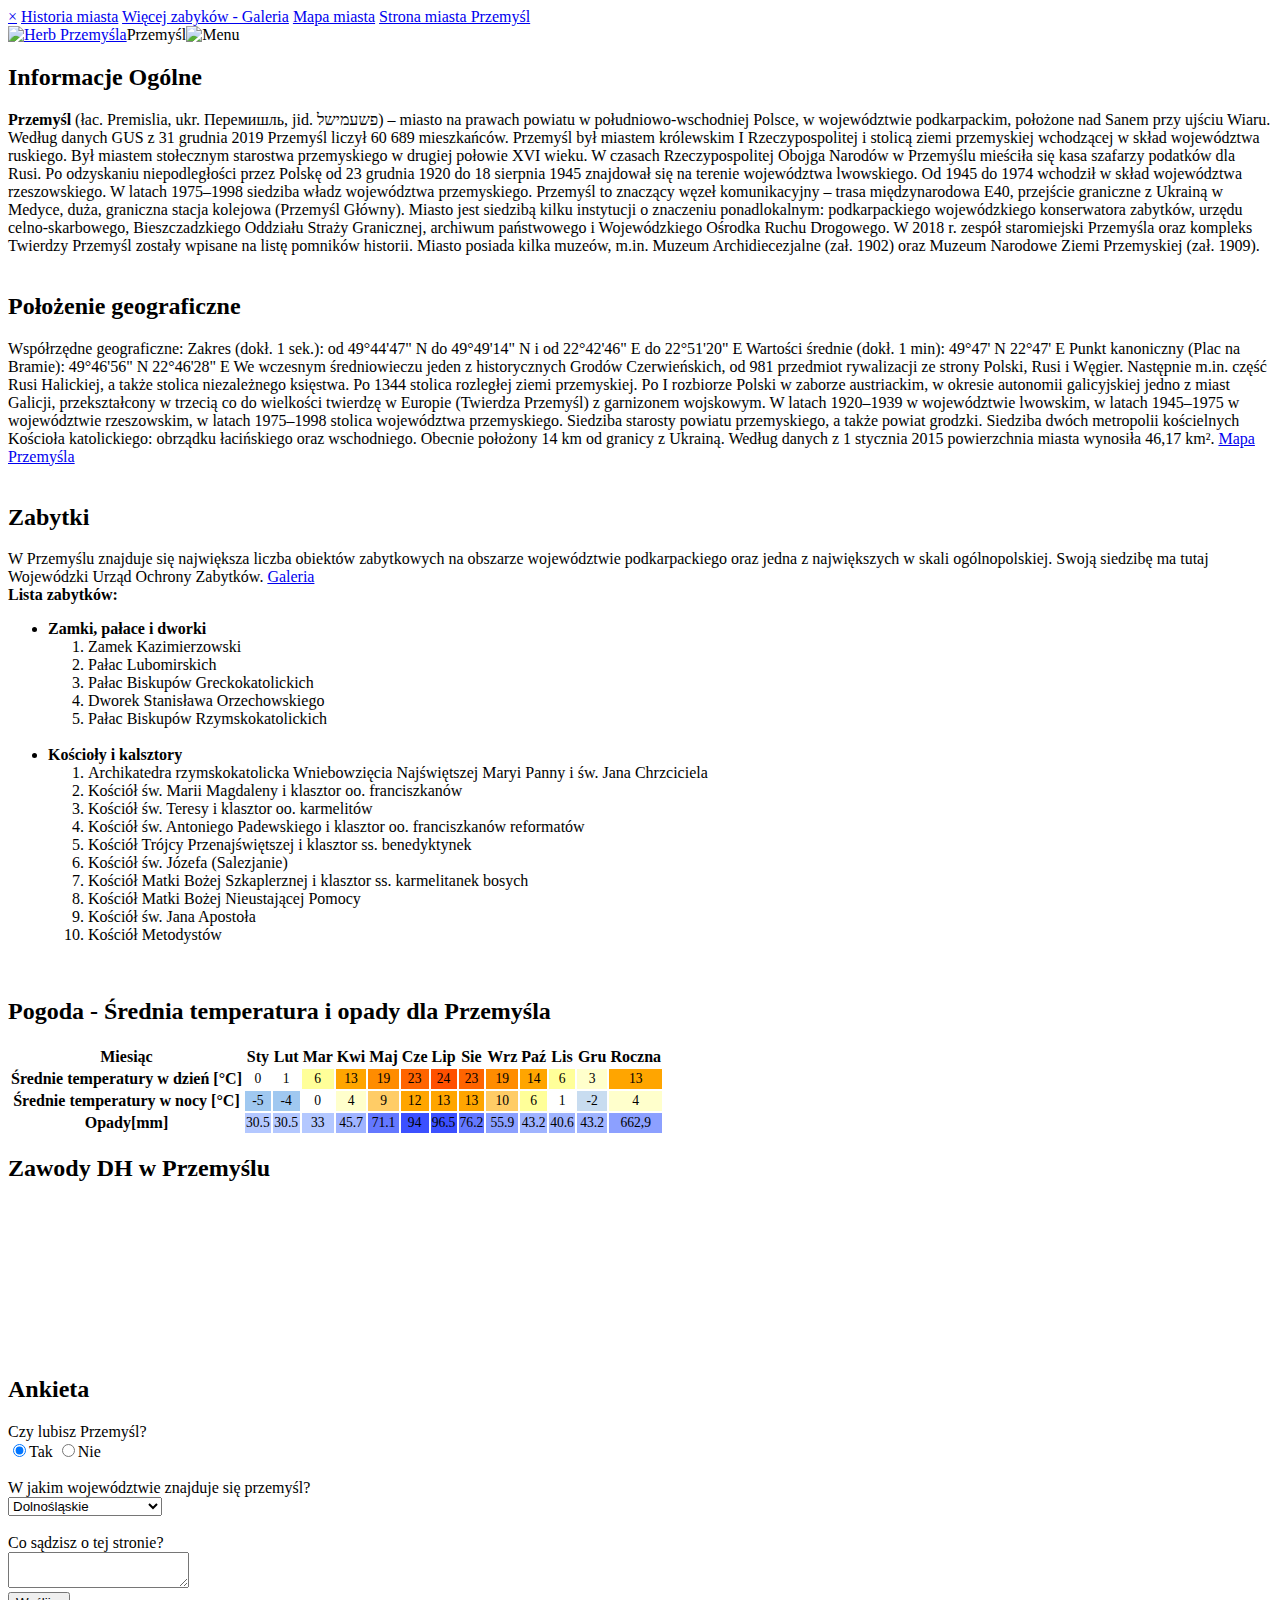
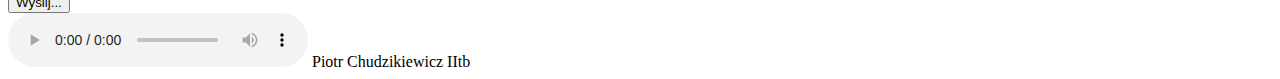
==== index.html @ 132f1263 "Add files via upload" ====
<!DOCTYPE html>
<html lang=pl>
<head>
<title>Przemyśl</title>
<meta charset=utf-8>
<meta name="viewport" content="width=device-width, initial-scale=1">
<link rel="stylesheet" type="text/css" href="css/index.css"/>
<link rel="shortcut icon" href="img/Flaga.svg">
</head>

<body>
    <div class="upnav" id="myUpnav">
        <a href="javascript:void(0)" class="closebtn" onclick="closeNav()">&times;</a>
        <a href="#">Historia miasta</a>
        <a href="zabytki.html">Więcej zabyków - Galeria</a>
        <a href="mapa.html">Mapa miasta</a>
        <a href="https://przemysl.pl/7/strona-glowna.html" target="blank">Strona miasta Przemyśl</a>
      </div>
    <div id=main>
        <div id=Naglowek>
            <a href="https://pl.wikipedia.org/wiki/Herb_Przemy%C5%9Bla"><img src="img/Herb.png" alt="Herb Przemyśla" class="Herb"></a>Przemyśl<span onclick="openNav()"><img src="img/menu.jpg" alt=Menu class=Herb></span>
        </div>
        <div class=Naglowek1>
            <h2>Informacje Ogólne</h2>
        </div>
        <div>
            <b>Przemyśl</b> (łac. Premislia, ukr. Перемишль, jid. ‏פשעמישל‎) – miasto na prawach powiatu w południowo-wschodniej Polsce, w województwie podkarpackim, położone nad Sanem przy ujściu Wiaru.

    Według danych GUS z 31 grudnia 2019 Przemyśl liczył 60 689 mieszkańców.

    Przemyśl był miastem królewskim I Rzeczypospolitej i stolicą ziemi przemyskiej wchodzącej w skład województwa ruskiego. Był miastem stołecznym starostwa przemyskiego w drugiej połowie XVI wieku. W czasach Rzeczypospolitej Obojga Narodów w Przemyślu mieściła się kasa szafarzy podatków dla Rusi. Po odzyskaniu niepodległości przez Polskę od 23 grudnia 1920 do 18 sierpnia 1945 znajdował się na terenie województwa lwowskiego. Od 1945 do 1974 wchodził w skład województwa rzeszowskiego. W latach 1975–1998 siedziba władz województwa przemyskiego. Przemyśl to znaczący węzeł komunikacyjny – trasa międzynarodowa E40, przejście graniczne z Ukrainą w Medyce, duża, graniczna stacja kolejowa (Przemyśl Główny). Miasto jest siedzibą kilku instytucji o znaczeniu ponadlokalnym: podkarpackiego wojewódzkiego konserwatora zabytków, urzędu celno-skarbowego, Bieszczadzkiego Oddziału Straży Granicznej, archiwum państwowego i Wojewódzkiego Ośrodka Ruchu Drogowego.

    W 2018 r. zespół staromiejski Przemyśla oraz kompleks Twierdzy Przemyśl zostały wpisane na listę pomników historii.

    Miasto posiada kilka muzeów, m.in. Muzeum Archidiecezjalne (zał. 1902) oraz Muzeum Narodowe Ziemi Przemyskiej (zał. 1909).
        </div>
        <br>
        <div class=Naglowek1>
            <h2>Położenie geograficzne</h2>
        </div>
        <div>
            Współrzędne geograficzne:

    Zakres (dokł. 1 sek.): od 49°44'47" N do 49°49'14" N i od 22°42'46" E do 22°51'20" E

    Wartości średnie (dokł. 1 min): 49°47' N 22°47' E

    Punkt kanoniczny (Plac na Bramie): 49°46'56" N 22°46'28" E

    We wczesnym średniowieczu jeden z historycznych Grodów Czerwieńskich, od 981 przedmiot rywalizacji ze strony Polski, Rusi i Węgier. Następnie m.in. część Rusi Halickiej, a także stolica niezależnego księstwa. Po 1344 stolica rozległej ziemi przemyskiej. Po I rozbiorze Polski w zaborze austriackim, w okresie autonomii galicyjskiej jedno z miast Galicji, przekształcony w trzecią co do wielkości twierdzę w Europie (Twierdza Przemyśl) z garnizonem wojskowym. W latach 1920–1939 w województwie lwowskim, w latach 1945–1975 w województwie rzeszowskim, w latach 1975–1998 stolica województwa przemyskiego. Siedziba starosty powiatu przemyskiego, a także powiat grodzki. Siedziba dwóch metropolii kościelnych Kościoła katolickiego: obrządku łacińskiego oraz wschodniego. Obecnie położony 14 km od granicy z Ukrainą.

    Według danych z 1 stycznia 2015 powierzchnia miasta wynosiła 46,17 km². <a href="mapa.html" class=link>Mapa Przemyśla</a>
        </div>
        <br>
        <div class=Naglowek1>
            <h2>Zabytki</h2>
        </div>
        <div>
            W Przemyślu znajduje się największa liczba obiektów zabytkowych na obszarze województwie podkarpackiego oraz jedna z największych w skali ogólnopolskiej. 
            Swoją siedzibę ma tutaj Wojewódzki Urząd Ochrony Zabytków.
            <a href="zabytki.html" class=link>Galeria</a>
            <br>
            <b>Lista zabytków:</b>
            <ul>
                <li><b>Zamki, pałace i dworki</b></li>
                <ol>
                    <li>Zamek Kazimierzowski</li>
                    <li>Pałac Lubomirskich</li>
                    <li>Pałac Biskupów Greckokatolickich</li>
                    <li>Dworek Stanisława Orzechowskiego</li>
                    <li>Pałac Biskupów Rzymskokatolickich</li>
                </ol>
                <br>
                <li><b>Kościoły i kalsztory</b></li>
                <ol>
                    <li>Archikatedra rzymskokatolicka Wniebowzięcia Najświętszej Maryi Panny i św. Jana Chrzciciela</li>
                    <li>Kościół św. Marii Magdaleny i klasztor oo. franciszkanów</li>
                    <li>Kościół św. Teresy i klasztor oo. karmelitów</li>
                    <li>Kościół św. Antoniego Padewskiego i klasztor oo. franciszkanów reformatów</li>
                    <li>Kościół Trójcy Przenajświętszej i klasztor ss. benedyktynek</li>
                    <li>Kościół św. Józefa (Salezjanie)</li>
                    <li>Kościół Matki Bożej Szkaplerznej i klasztor ss. karmelitanek bosych</li>
                    <li>Kościół Matki Bożej Nieustającej Pomocy</li>
                    <li>Kościół św. Jana Apostoła</li>
                    <li>Kościół Metodystów</li>
                </ol>
            </ul>
        </div>
        <br>
        <div class=Naglowek1>
            <h2>Pogoda - Średnia temperatura i opady dla Przemyśla</h2>
        </div>
        <div calss=table>
            <table class="tab">
                <tbody>
                    <tr>
                        <th>Miesiąc</th>
                        <th abbr="Styczeń">Sty
                        </th>
                        <th abbr="Luty">Lut
                        </th>
                        <th abbr="Marzec">Mar
                        </th>
                        <th abbr="Kwiecień">Kwi
                        </th>
                        <th abbr="Maj">Maj
                        </th>
                        <th abbr="Czerwiec">Cze
                        </th>
                        <th abbr="Lipiec">Lip
                        </th>
                        <th abbr="Sierpień">Sie
                        </th>
                        <th abbr="Wrzesień">Wrz
                        </th>
                        <th abbr="Październik">Paź
                        </th>
                        <th abbr="Listopad">Lis
                        </th>
                        <th abbr="Grudzień">Gru
                        </th>
                        <th style="border-left-width:medium">Roczna
                        </th>
                    </tr>
                    <tr>
                        <th>Średnie temperatury w dzień [°C]
                        </th>
                        <td style="background:#FFFFFF;color:#000000;font-size:85%;text-align:center;">0
                        </td>
                        <td style="background:#FFFFFF;color:#000000;font-size:85%;text-align:center;">1
                        </td>
                        <td style="background:#FFFF99;color:#000000;font-size:85%;text-align:center;">6
                        </td>
                        <td style="background:#FFA500;color:#000000;font-size:85%;text-align:center;">13
                        </td>
                        <td style="background:#FF8C00;color:#000000;font-size:85%;text-align:center;">19
                        </td>
                        <td style="background:#FF6400;color:#000000;font-size:85%;text-align:center;">23
                        </td>
                        <td style="background:#FF5000;color:#000000;font-size:85%;text-align:center;">24
                        </td>
                        <td style="background:#FF6400;color:#000000;font-size:85%;text-align:center;">23
                        </td>
                        <td style="background:#FF8C00;color:#000000;font-size:85%;text-align:center;">19
                        </td>
                        <td style="background:#FFA500;color:#000000;font-size:85%;text-align:center;">14
                        </td>
                        <td style="background:#FFFF99;color:#000000;font-size:85%;text-align:center;">6
                        </td>
                        <td style="background:#FFFFCC;color:#000000;font-size:85%;text-align:center;">3 
                        </td>
                        <td style="background:#FFA500;color:#000000;font-size:85%;text-align:center; border-left-width:medium">13
                        </td>
                    </tr>
                    <tr>
                        <th>Średnie temperatury w nocy [°C]
                        </th>
                        <td style="background:#A0C8F0;color:#000000;font-size:85%;text-align:center;">-5
                        </td>
                        <td style="background:#A0C8F0;color:#000000;font-size:85%;text-align:center;">-4
                        </td>
                        <td style="background:#FFFFFF;color:#000000;font-size:85%;text-align:center;">0
                        </td>
                        <td style="background:#FFFFCC;color:#000000;font-size:85%;text-align:center;">4
                        </td>
                        <td style="background:#FFCC66;color:#000000;font-size:85%;text-align:center;">9
                        </td>
                        <td style="background:#FFA500;color:#000000;font-size:85%;text-align:center;">12
                        </td>
                        <td style="background:#FFA500;color:#000000;font-size:85%;text-align:center;">13
                        </td>
                        <td style="background:#FFA500;color:#000000;font-size:85%;text-align:center;">13
                        </td>
                        <td style="background:#FFCC66;color:#000000;font-size:85%;text-align:center;">10
                        </td>
                        <td style="background:#FFFF99;color:#000000;font-size:85%;text-align:center;">6
                        </td>
                        <td style="background:#FFFFFF;color:#000000;font-size:85%;text-align:center;">1
                        </td>
                        <td style="background:#C8DCF0;color:#000000;font-size:85%;text-align:center;">-2 
                        </td>
                        <td style="background:#FFFFCC;color:#000000;font-size:85%;text-align:center; border-left-width:medium">4
                        </td>
                    </tr>
                    <tr>
                        <th>Opady[mm]
                        </th>
                        <td style="background:#B4C8FF;color:#000000;font-size:85%;text-align:center;">30.5
                        </td>
                        <td style="background:#B4C8FF;color:#000000;font-size:85%;text-align:center;">30.5
                        </td>
                        <td style="background:#B4C8FF;color:#000000;font-size:85%;text-align:center;">33
                        </td>
                        <td style="background:#A0B4FF;color:#000000;font-size:85%;text-align:center;">45.7
                        </td>
                        <td style="background:#6478FF;color:#000000;font-size:85%;text-align:center;">71.1
                        </td>
                        <td style="background:#3C50FF;color:#000000;font-size:85%;text-align:center;">94
                        </td>
                        <td style="background:#3C50FF;color:#000000;font-size:85%;text-align:center;">96.5
                        </td>
                        <td style="background:#6478FF;color:#000000;font-size:85%;text-align:center;">76.2
                        </td>
                        <td style="background:#8CA0FF;color:#000000;font-size:85%;text-align:center;">55.9
                        </td>
                        <td style="background:#A0B4FF;color:#000000;font-size:85%;text-align:center;">43.2
                        </td>
                        <td style="background:#A0B4FF;color:#000000;font-size:85%;text-align:center;">40.6
                        </td>
                        <td style="background:#A0B4FF;color:#000000;font-size:85%;text-align:center;">43.2 
                        </td>
                        <td style="background:#8CA0FF;color:#000000;font-size:85%;text-align:center; border-left-width:medium">662,9
                        </td>
                    </tr>
                </tbody>
            </table>
        </div>
        <div class=Naglowek1 >
            <h2>Zawody DH w Przemyślu</h2>
        </div>
        <div id=film>
            <iframe src="https://www.youtube.com/embed/3NkE7hFcsTU" frameborder="0" allow="accelerometer; autoplay; encrypted-media; gyroscope; picture-in-picture" allowfullscreen id=film1></iframe>
        </div>
        <div class=Naglowek1>
            <h2>Ankieta</h2>
        </div>
        <div class=ankieta>
            Czy lubisz Przemyśl?
            <br>
            <input type="radio" name=ankieta value="tak" checked><label>Tak</label>
            <input type="radio" name=ankieta value="nie"><label>Nie</label>
            <br>
            <br>
            W jakim województwie znajduje się przemyśl?
            <br>
            <select>
            <option>Dolnośląskie</option>
            <option>Kujawsko-pomorskie</option>
            <option>Lubelskie</option>
            <option>Lubuskie</option>
            <option>Łódzkie</option>
            <option>Małopolskie</option>
            <option>Mazowieckie</option>
            <option>Opolskie</option>
            <option>Podkarpackie</option>
            <option>Podlaskie</option>
            <option>Pomorskie</option>
            <option>Śląskie</option>
            <option>Świętokrzyskie</option>
            <option>Warmińsko-mazurskie</option>
            <option>Wielkopolskie</option>
            <option>Zachodniopomorskie</option>
            </select>
            <br>
            <br>
            Co sądzisz o tej stronie?
            <br>
            <textarea name="texarea"></textarea>
            <br>
            <button onclick=ankieta()>Wyślij...</button>
        </div>
        <div id=stopka>
            <audio controls>
                <source src="audio/Best Remixes of Popular Songs 2019 & Trap Music Mix.mp3" type="audio/mpeg">
            </audio>
            Piotr Chudzikiewicz IItb
        </div>
    </div>
    <script src="js/index.js"></script>
</body>
</html>
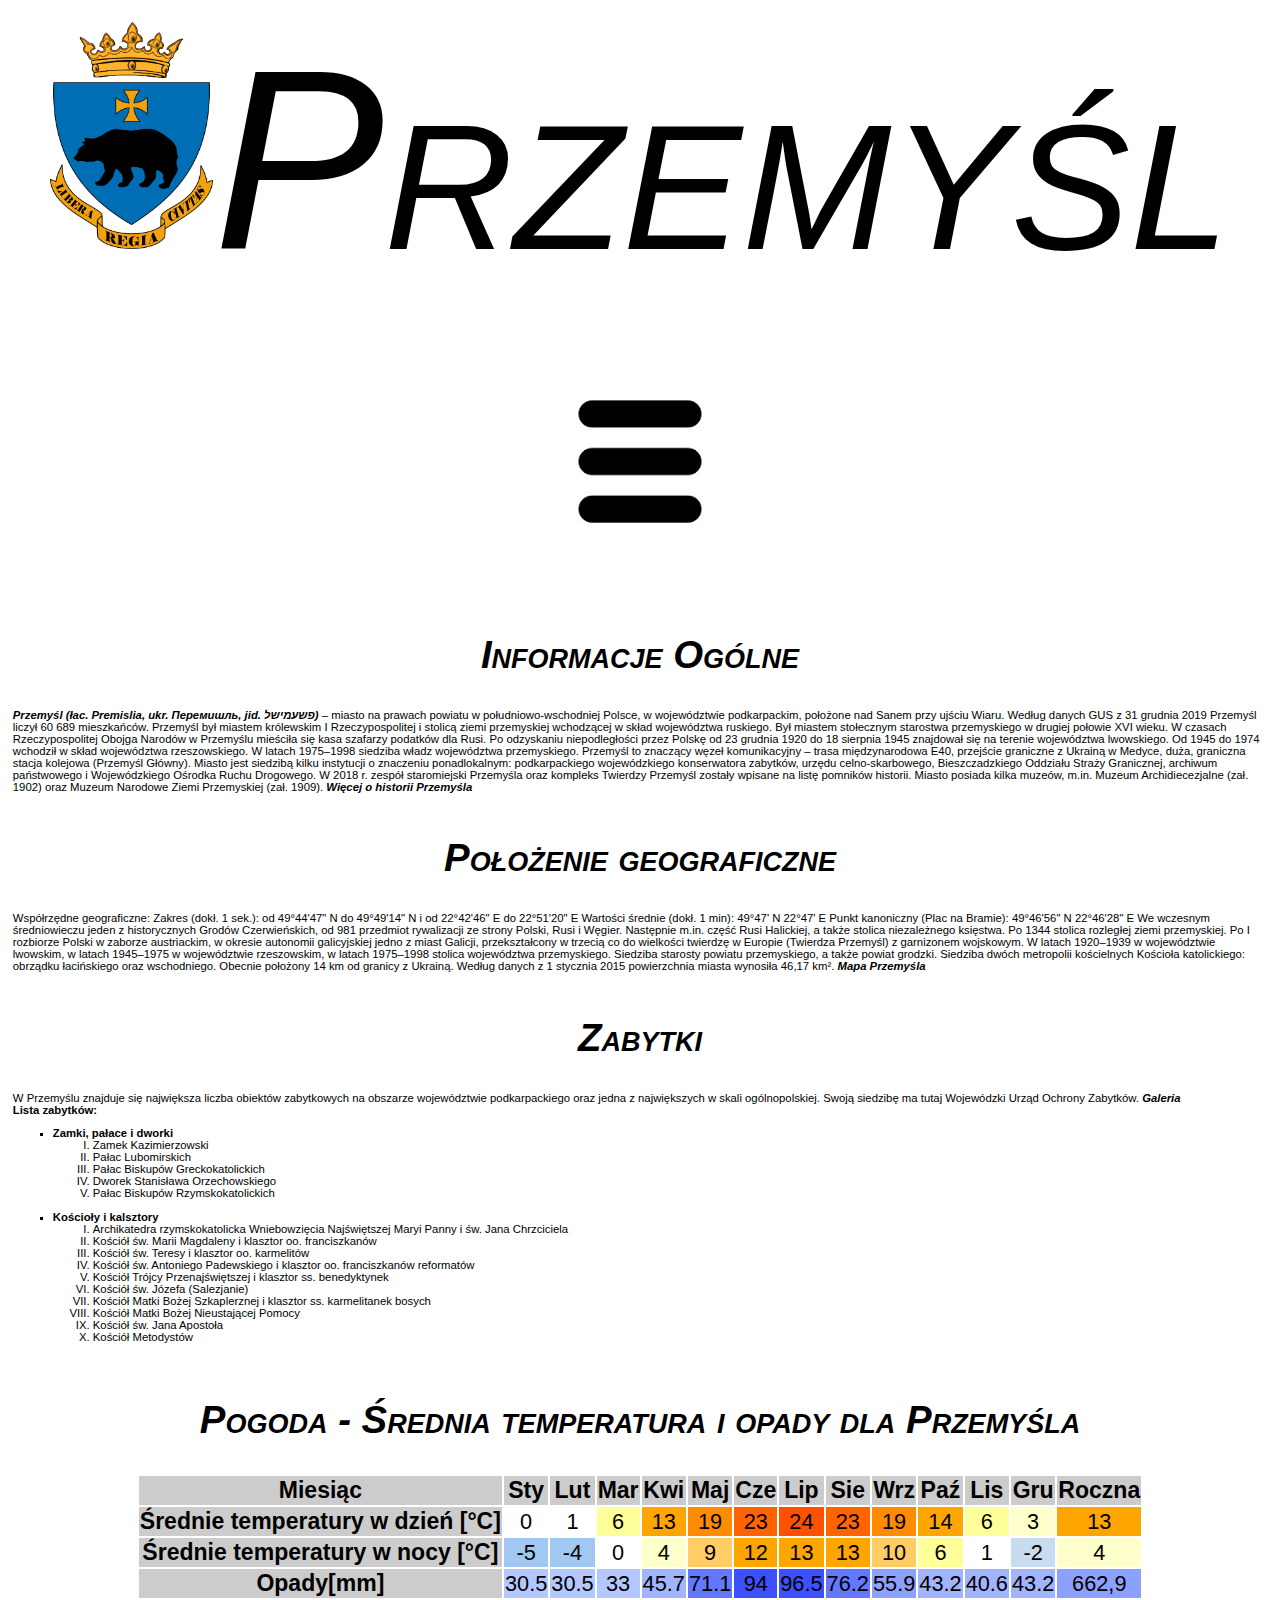
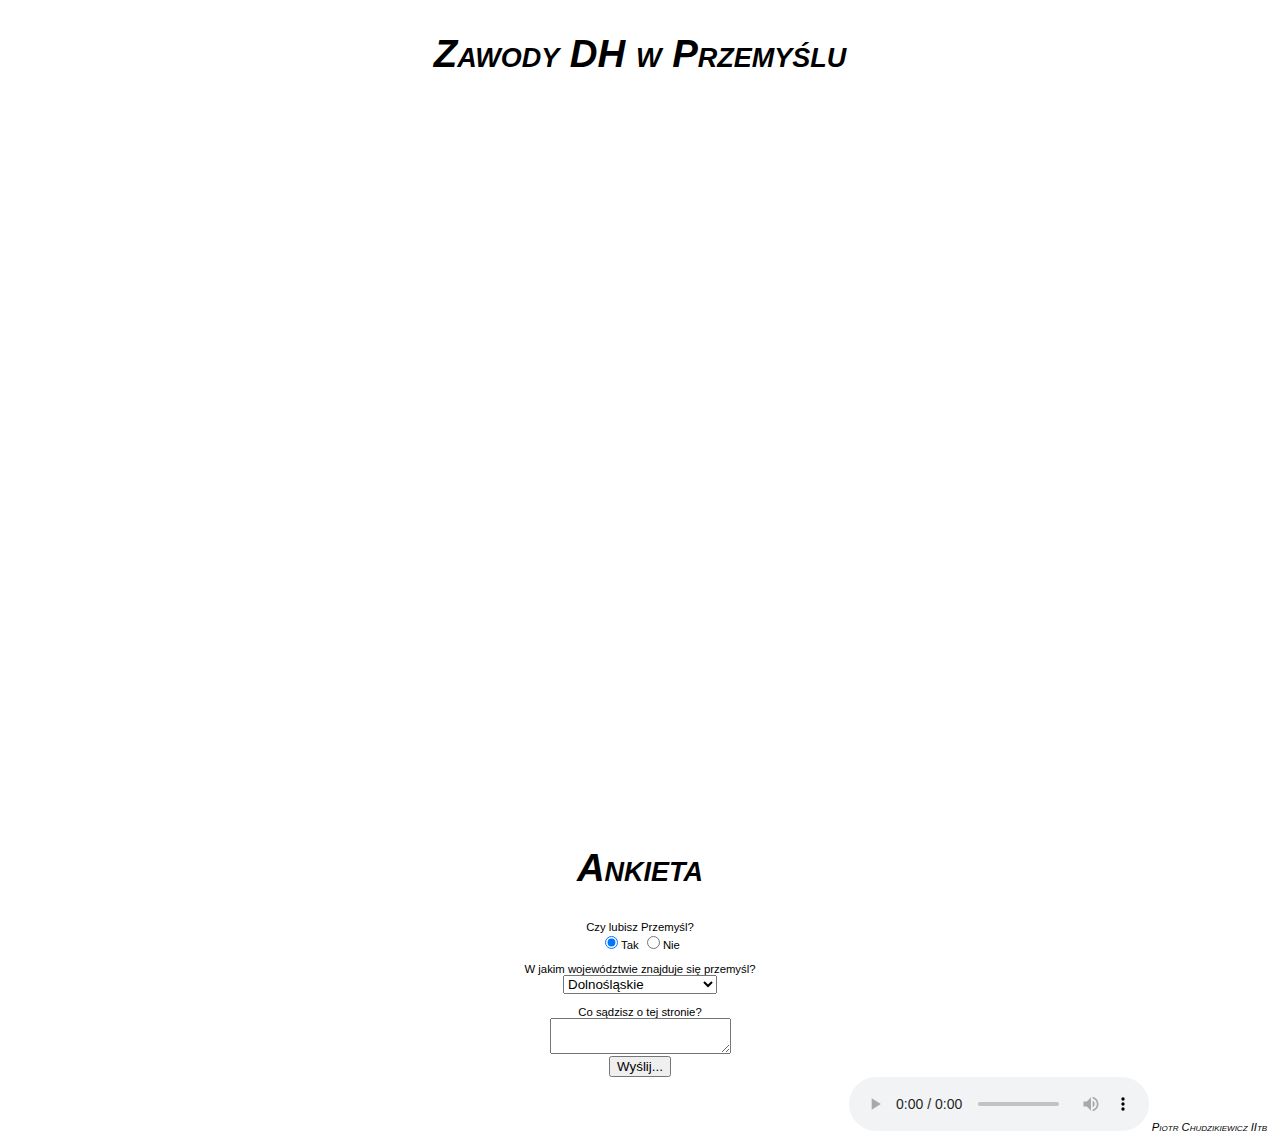
==== commit 00d683d5: "Add files via upload" ====
--- a/index.html
+++ b/index.html
@@ -11,7 +11,7 @@
 <body>
     <div class="upnav" id="myUpnav">
         <a href="javascript:void(0)" class="closebtn" onclick="closeNav()">&times;</a>
-        <a href="#">Historia miasta</a>
+        <a href="historia.html">Historia miasta</a>
         <a href="zabytki.html">Więcej zabyków - Galeria</a>
         <a href="mapa.html">Mapa miasta</a>
         <a href="https://przemysl.pl/7/strona-glowna.html" target="blank">Strona miasta Przemyśl</a>
@@ -24,7 +24,7 @@
             <h2>Informacje Ogólne</h2>
         </div>
         <div>
-            <b>Przemyśl</b> (łac. Premislia, ukr. Перемишль, jid. ‏פשעמישל‎) – miasto na prawach powiatu w południowo-wschodniej Polsce, w województwie podkarpackim, położone nad Sanem przy ujściu Wiaru.
+            <a href="https://pl.wikipedia.org/wiki/Przemy%C5%9Bl" target="blank" class=link>Przemyśl (łac. Premislia, ukr. Перемишль, jid. ‏פשעמישל‎)</a> – miasto na prawach powiatu w południowo-wschodniej Polsce, w województwie podkarpackim, położone nad Sanem przy ujściu Wiaru.
 
     Według danych GUS z 31 grudnia 2019 Przemyśl liczył 60 689 mieszkańców.
 
@@ -33,6 +33,7 @@
     W 2018 r. zespół staromiejski Przemyśla oraz kompleks Twierdzy Przemyśl zostały wpisane na listę pomników historii.
 
     Miasto posiada kilka muzeów, m.in. Muzeum Archidiecezjalne (zał. 1902) oraz Muzeum Narodowe Ziemi Przemyskiej (zał. 1909).
+    <a href="historia.html" class=link>Więcej o historii Przemyśla</a>
         </div>
         <br>
         <div class=Naglowek1>
@@ -261,7 +262,7 @@
         </div>
         <div id=stopka>
             <audio controls>
-                <source src="audio/Best Remixes of Popular Songs 2019 & Trap Music Mix.mp3" type="audio/mpeg">
+                <source src="audio/Donna Summer - Hot Stuff (Maxun Remix).mp3"type="audio/mpeg">
             </audio>
             Piotr Chudzikiewicz IItb
         </div>
--- a/css/index.css
+++ b/css/index.css
@@ -0,0 +1,93 @@
+body        {margin: 1%;
+            font-family: 'Gill Sans', 'Gill Sans MT', Calibri, 'Trebuchet MS', sans-serif;
+            font-size: 0.3cm;
+            }
+ol          {list-style-type: upper-roman;
+            }
+ul          {list-style-type: square;
+            }
+#Naglowek   {font-size: 20vw;
+            text-align: center;
+            font-variant: small-caps;
+            font-style: italic;
+            }
+.Naglowek1  {text-align: center;
+            font-variant: small-caps;
+            font-style: italic;
+            font-size: 2vw;
+            }
+.Herb       {max-width: 13%;
+            height: auto;
+            }
+.tab        {margin: auto;
+            font-size: 2vw;}
+th          {background-color: rgb(204, 204, 204);
+            font-size: 90%;
+            }
+.upnav      {width: 100%;
+            height: 0px;
+            position: fixed;
+            z-index: 1;
+            top: 0;
+            left: 0;
+            background-color: rgb(57, 70, 255);
+            overflow: hidden;
+            padding-top: 0%;
+            transition: 0.5s;
+            }
+.upnav a    {padding: 10px 10px 10px 20px;
+            text-decoration: none;
+            font-size: 25px;
+            color: rgb(0, 0, 0);
+            display: flex;
+            transition: 1s;
+            }
+.upnav a:hover {color: rgb(198, 184, 0);
+            }
+.upnav .closebtn {position: absolute;
+            top: 0;
+            right: 25px;
+            font-size: 36px;
+            margin-left: 50px;
+            }
+#main       {transition: margin-top 0.5s;
+            }
+#stopka     {text-align: right;
+            font-style: italic;
+            font-variant: small-caps;
+            }
+.ankieta    {text-align: center;
+            }
+#film       {position: relative;
+            overflow: hidden;
+            width: 100%;
+            padding-top: 56.25%
+            }
+#film1      {position: absolute;
+            top: 0;
+            left: 0;
+            bottom: 0;
+            right: 0;
+            width: 100%;
+            height: 100%;
+            border: none;
+            }
+.link       {text-decoration: none;
+            color: black;
+            font-style: italic;
+            font-weight: bold;
+            }
+.link:hover {text-decoration: underline;
+            color: blue;
+            }
+#mapa       {width: 97%;
+            height: 50vh;
+            margin: auto;
+            display: block;
+            }
+#mapa1      {width: 98%;
+            height: 100%;
+            margin-left: auto;
+            margin-right: auto;
+            display: block;
+            }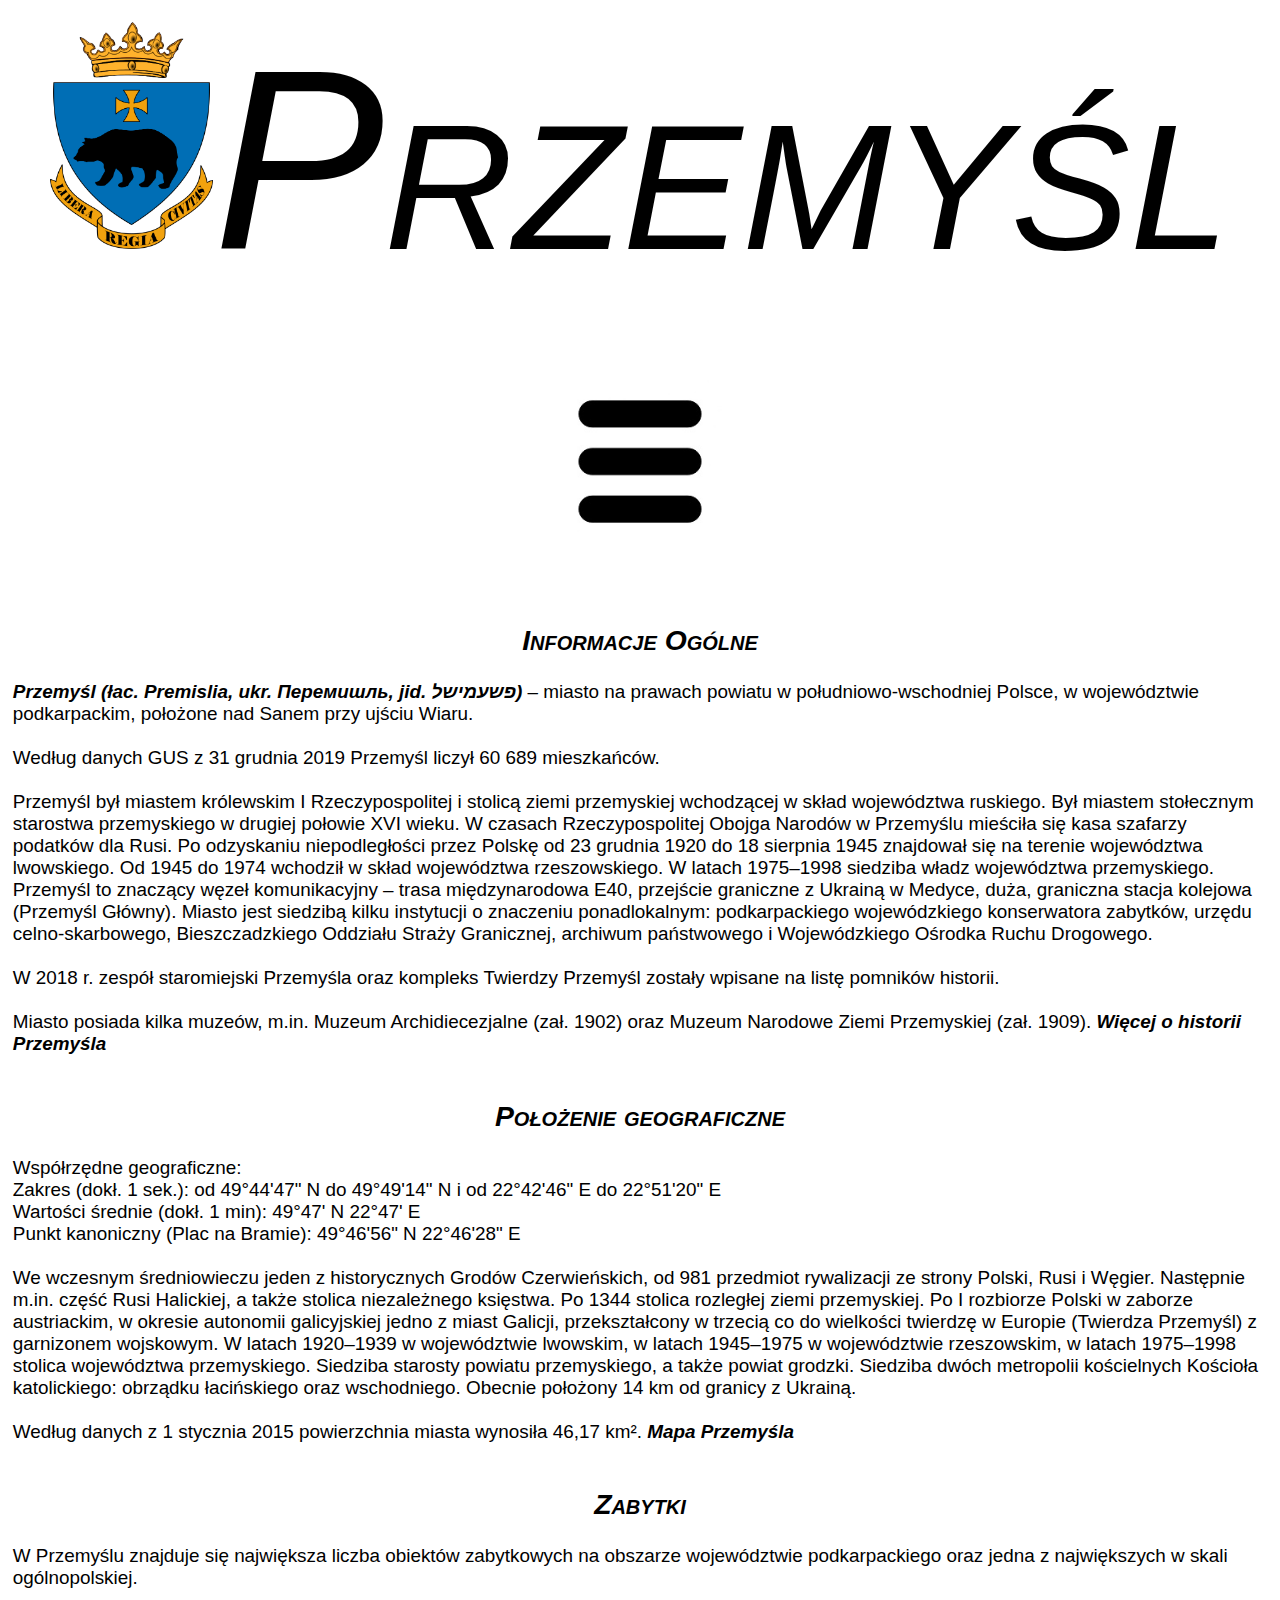
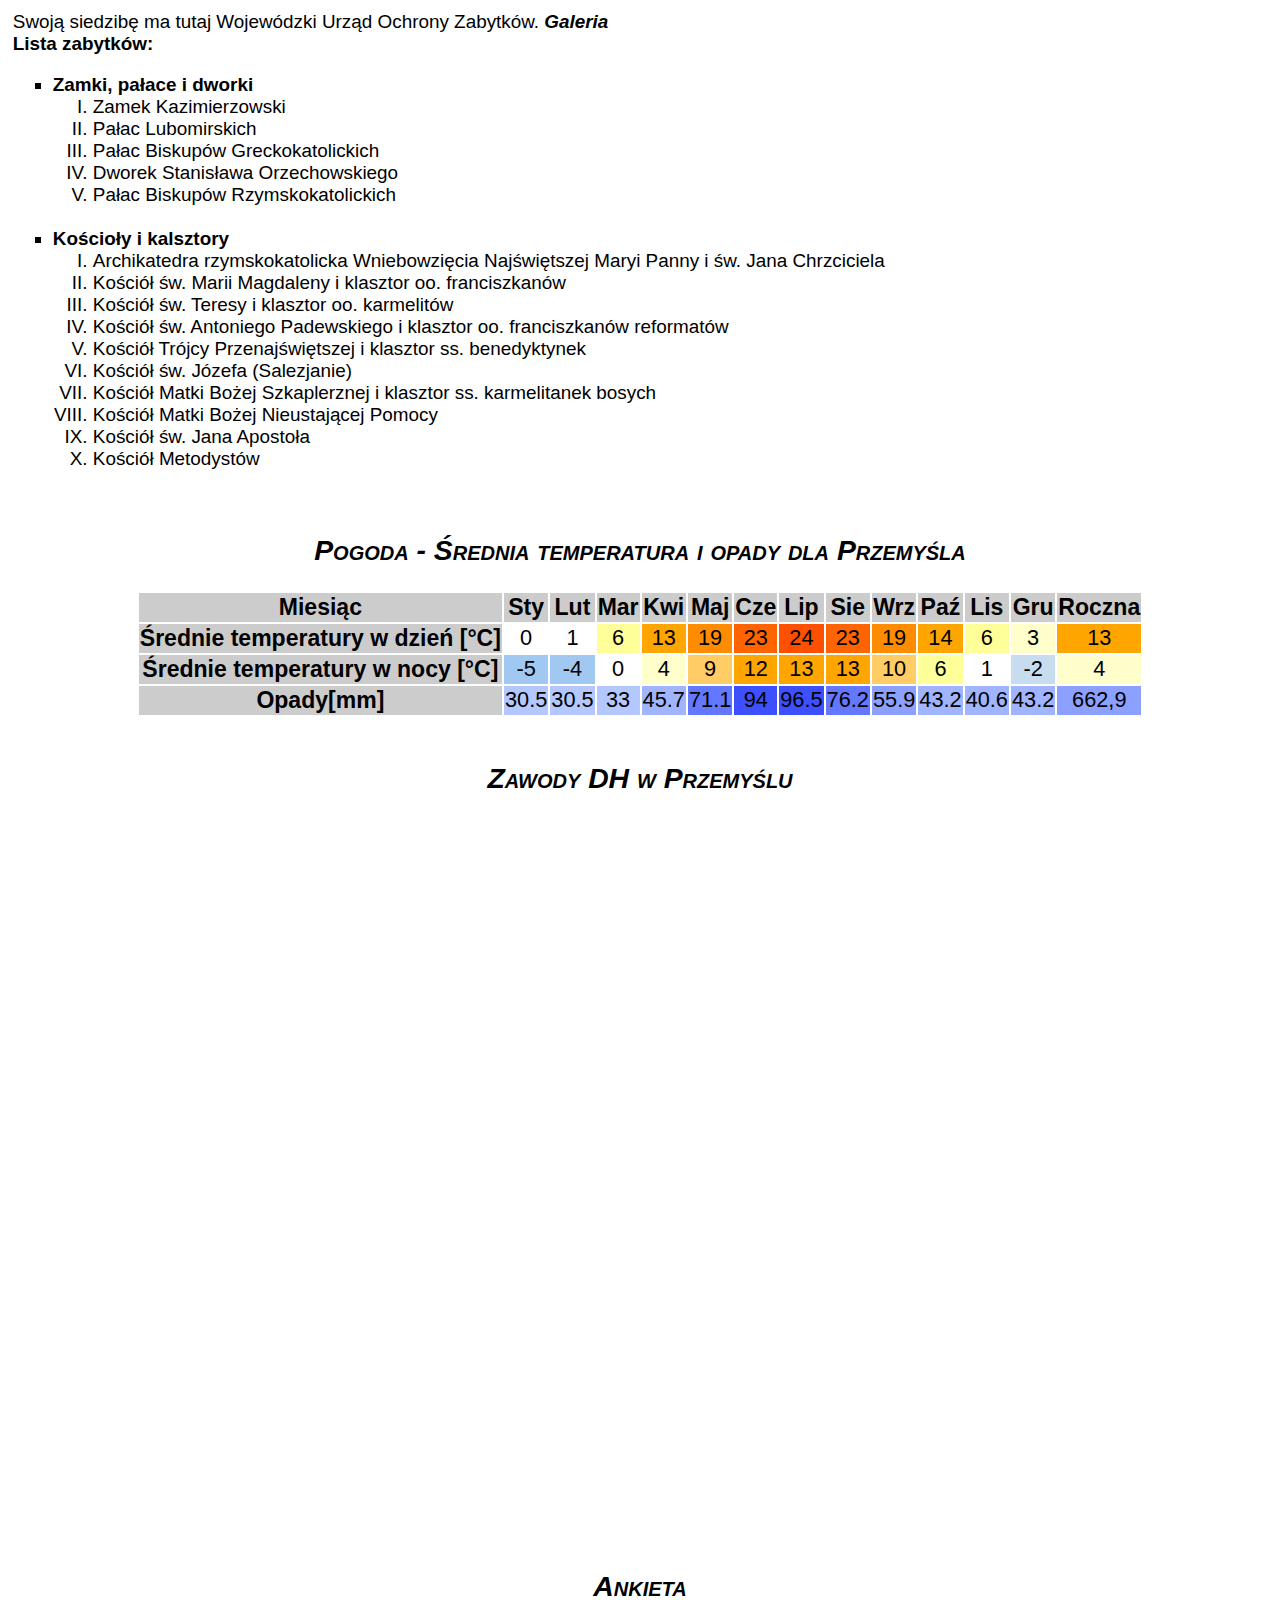
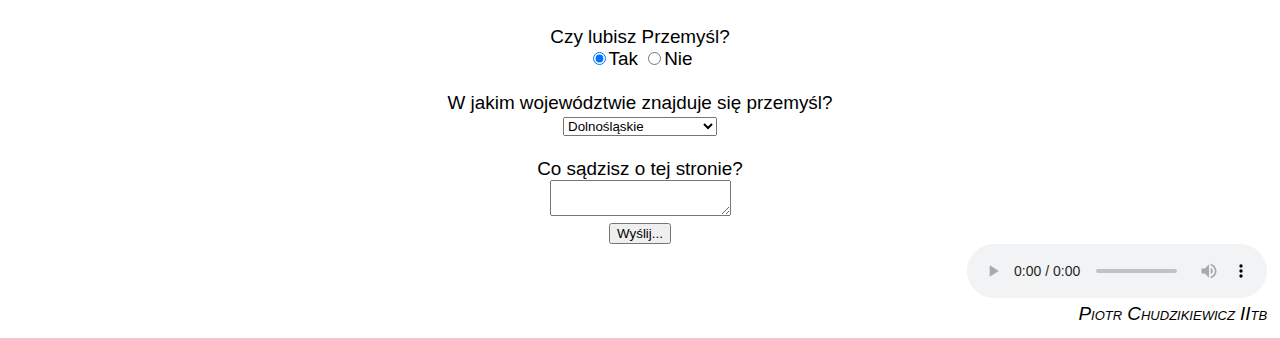
==== commit 3ed39b6d: "Add files via upload" ====
--- a/index.html
+++ b/index.html
@@ -20,250 +20,259 @@
         <div id=Naglowek>
             <a href="https://pl.wikipedia.org/wiki/Herb_Przemy%C5%9Bla"><img src="img/Herb.png" alt="Herb Przemyśla" class="Herb"></a>Przemyśl<span onclick="openNav()"><img src="img/menu.jpg" alt=Menu class=Herb></span>
         </div>
-        <div class=Naglowek1>
-            <h2>Informacje Ogólne</h2>
-        </div>
-        <div>
-            <a href="https://pl.wikipedia.org/wiki/Przemy%C5%9Bl" target="blank" class=link>Przemyśl (łac. Premislia, ukr. Перемишль, jid. ‏פשעמישל‎)</a> – miasto na prawach powiatu w południowo-wschodniej Polsce, w województwie podkarpackim, położone nad Sanem przy ujściu Wiaru.
-
-    Według danych GUS z 31 grudnia 2019 Przemyśl liczył 60 689 mieszkańców.
-
-    Przemyśl był miastem królewskim I Rzeczypospolitej i stolicą ziemi przemyskiej wchodzącej w skład województwa ruskiego. Był miastem stołecznym starostwa przemyskiego w drugiej połowie XVI wieku. W czasach Rzeczypospolitej Obojga Narodów w Przemyślu mieściła się kasa szafarzy podatków dla Rusi. Po odzyskaniu niepodległości przez Polskę od 23 grudnia 1920 do 18 sierpnia 1945 znajdował się na terenie województwa lwowskiego. Od 1945 do 1974 wchodził w skład województwa rzeszowskiego. W latach 1975–1998 siedziba władz województwa przemyskiego. Przemyśl to znaczący węzeł komunikacyjny – trasa międzynarodowa E40, przejście graniczne z Ukrainą w Medyce, duża, graniczna stacja kolejowa (Przemyśl Główny). Miasto jest siedzibą kilku instytucji o znaczeniu ponadlokalnym: podkarpackiego wojewódzkiego konserwatora zabytków, urzędu celno-skarbowego, Bieszczadzkiego Oddziału Straży Granicznej, archiwum państwowego i Wojewódzkiego Ośrodka Ruchu Drogowego.
-
-    W 2018 r. zespół staromiejski Przemyśla oraz kompleks Twierdzy Przemyśl zostały wpisane na listę pomników historii.
-
-    Miasto posiada kilka muzeów, m.in. Muzeum Archidiecezjalne (zał. 1902) oraz Muzeum Narodowe Ziemi Przemyskiej (zał. 1909).
-    <a href="historia.html" class=link>Więcej o historii Przemyśla</a>
-        </div>
-        <br>
-        <div class=Naglowek1>
-            <h2>Położenie geograficzne</h2>
-        </div>
-        <div>
-            Współrzędne geograficzne:
-
-    Zakres (dokł. 1 sek.): od 49°44'47" N do 49°49'14" N i od 22°42'46" E do 22°51'20" E
-
-    Wartości średnie (dokł. 1 min): 49°47' N 22°47' E
-
-    Punkt kanoniczny (Plac na Bramie): 49°46'56" N 22°46'28" E
-
-    We wczesnym średniowieczu jeden z historycznych Grodów Czerwieńskich, od 981 przedmiot rywalizacji ze strony Polski, Rusi i Węgier. Następnie m.in. część Rusi Halickiej, a także stolica niezależnego księstwa. Po 1344 stolica rozległej ziemi przemyskiej. Po I rozbiorze Polski w zaborze austriackim, w okresie autonomii galicyjskiej jedno z miast Galicji, przekształcony w trzecią co do wielkości twierdzę w Europie (Twierdza Przemyśl) z garnizonem wojskowym. W latach 1920–1939 w województwie lwowskim, w latach 1945–1975 w województwie rzeszowskim, w latach 1975–1998 stolica województwa przemyskiego. Siedziba starosty powiatu przemyskiego, a także powiat grodzki. Siedziba dwóch metropolii kościelnych Kościoła katolickiego: obrządku łacińskiego oraz wschodniego. Obecnie położony 14 km od granicy z Ukrainą.
-
-    Według danych z 1 stycznia 2015 powierzchnia miasta wynosiła 46,17 km². <a href="mapa.html" class=link>Mapa Przemyśla</a>
-        </div>
-        <br>
-        <div class=Naglowek1>
-            <h2>Zabytki</h2>
-        </div>
-        <div>
-            W Przemyślu znajduje się największa liczba obiektów zabytkowych na obszarze województwie podkarpackiego oraz jedna z największych w skali ogólnopolskiej. 
-            Swoją siedzibę ma tutaj Wojewódzki Urząd Ochrony Zabytków.
-            <a href="zabytki.html" class=link>Galeria</a>
-            <br>
-            <b>Lista zabytków:</b>
-            <ul>
-                <li><b>Zamki, pałace i dworki</b></li>
-                <ol>
-                    <li>Zamek Kazimierzowski</li>
-                    <li>Pałac Lubomirskich</li>
-                    <li>Pałac Biskupów Greckokatolickich</li>
-                    <li>Dworek Stanisława Orzechowskiego</li>
-                    <li>Pałac Biskupów Rzymskokatolickich</li>
-                </ol>
-                <br>
-                <li><b>Kościoły i kalsztory</b></li>
-                <ol>
-                    <li>Archikatedra rzymskokatolicka Wniebowzięcia Najświętszej Maryi Panny i św. Jana Chrzciciela</li>
-                    <li>Kościół św. Marii Magdaleny i klasztor oo. franciszkanów</li>
-                    <li>Kościół św. Teresy i klasztor oo. karmelitów</li>
-                    <li>Kościół św. Antoniego Padewskiego i klasztor oo. franciszkanów reformatów</li>
-                    <li>Kościół Trójcy Przenajświętszej i klasztor ss. benedyktynek</li>
-                    <li>Kościół św. Józefa (Salezjanie)</li>
-                    <li>Kościół Matki Bożej Szkaplerznej i klasztor ss. karmelitanek bosych</li>
-                    <li>Kościół Matki Bożej Nieustającej Pomocy</li>
-                    <li>Kościół św. Jana Apostoła</li>
-                    <li>Kościół Metodystów</li>
-                </ol>
-            </ul>
-        </div>
-        <br>
-        <div class=Naglowek1>
-            <h2>Pogoda - Średnia temperatura i opady dla Przemyśla</h2>
-        </div>
-        <div calss=table>
-            <table class="tab">
-                <tbody>
-                    <tr>
-                        <th>Miesiąc</th>
-                        <th abbr="Styczeń">Sty
-                        </th>
-                        <th abbr="Luty">Lut
-                        </th>
-                        <th abbr="Marzec">Mar
-                        </th>
-                        <th abbr="Kwiecień">Kwi
-                        </th>
-                        <th abbr="Maj">Maj
-                        </th>
-                        <th abbr="Czerwiec">Cze
-                        </th>
-                        <th abbr="Lipiec">Lip
-                        </th>
-                        <th abbr="Sierpień">Sie
-                        </th>
-                        <th abbr="Wrzesień">Wrz
-                        </th>
-                        <th abbr="Październik">Paź
-                        </th>
-                        <th abbr="Listopad">Lis
-                        </th>
-                        <th abbr="Grudzień">Gru
-                        </th>
-                        <th style="border-left-width:medium">Roczna
-                        </th>
-                    </tr>
-                    <tr>
-                        <th>Średnie temperatury w dzień [°C]
-                        </th>
-                        <td style="background:#FFFFFF;color:#000000;font-size:85%;text-align:center;">0
-                        </td>
-                        <td style="background:#FFFFFF;color:#000000;font-size:85%;text-align:center;">1
-                        </td>
-                        <td style="background:#FFFF99;color:#000000;font-size:85%;text-align:center;">6
-                        </td>
-                        <td style="background:#FFA500;color:#000000;font-size:85%;text-align:center;">13
-                        </td>
-                        <td style="background:#FF8C00;color:#000000;font-size:85%;text-align:center;">19
-                        </td>
-                        <td style="background:#FF6400;color:#000000;font-size:85%;text-align:center;">23
-                        </td>
-                        <td style="background:#FF5000;color:#000000;font-size:85%;text-align:center;">24
-                        </td>
-                        <td style="background:#FF6400;color:#000000;font-size:85%;text-align:center;">23
-                        </td>
-                        <td style="background:#FF8C00;color:#000000;font-size:85%;text-align:center;">19
-                        </td>
-                        <td style="background:#FFA500;color:#000000;font-size:85%;text-align:center;">14
-                        </td>
-                        <td style="background:#FFFF99;color:#000000;font-size:85%;text-align:center;">6
-                        </td>
-                        <td style="background:#FFFFCC;color:#000000;font-size:85%;text-align:center;">3 
-                        </td>
-                        <td style="background:#FFA500;color:#000000;font-size:85%;text-align:center; border-left-width:medium">13
-                        </td>
-                    </tr>
-                    <tr>
-                        <th>Średnie temperatury w nocy [°C]
-                        </th>
-                        <td style="background:#A0C8F0;color:#000000;font-size:85%;text-align:center;">-5
-                        </td>
-                        <td style="background:#A0C8F0;color:#000000;font-size:85%;text-align:center;">-4
-                        </td>
-                        <td style="background:#FFFFFF;color:#000000;font-size:85%;text-align:center;">0
-                        </td>
-                        <td style="background:#FFFFCC;color:#000000;font-size:85%;text-align:center;">4
-                        </td>
-                        <td style="background:#FFCC66;color:#000000;font-size:85%;text-align:center;">9
-                        </td>
-                        <td style="background:#FFA500;color:#000000;font-size:85%;text-align:center;">12
-                        </td>
-                        <td style="background:#FFA500;color:#000000;font-size:85%;text-align:center;">13
-                        </td>
-                        <td style="background:#FFA500;color:#000000;font-size:85%;text-align:center;">13
-                        </td>
-                        <td style="background:#FFCC66;color:#000000;font-size:85%;text-align:center;">10
-                        </td>
-                        <td style="background:#FFFF99;color:#000000;font-size:85%;text-align:center;">6
-                        </td>
-                        <td style="background:#FFFFFF;color:#000000;font-size:85%;text-align:center;">1
-                        </td>
-                        <td style="background:#C8DCF0;color:#000000;font-size:85%;text-align:center;">-2 
-                        </td>
-                        <td style="background:#FFFFCC;color:#000000;font-size:85%;text-align:center; border-left-width:medium">4
-                        </td>
-                    </tr>
-                    <tr>
-                        <th>Opady[mm]
-                        </th>
-                        <td style="background:#B4C8FF;color:#000000;font-size:85%;text-align:center;">30.5
-                        </td>
-                        <td style="background:#B4C8FF;color:#000000;font-size:85%;text-align:center;">30.5
-                        </td>
-                        <td style="background:#B4C8FF;color:#000000;font-size:85%;text-align:center;">33
-                        </td>
-                        <td style="background:#A0B4FF;color:#000000;font-size:85%;text-align:center;">45.7
-                        </td>
-                        <td style="background:#6478FF;color:#000000;font-size:85%;text-align:center;">71.1
-                        </td>
-                        <td style="background:#3C50FF;color:#000000;font-size:85%;text-align:center;">94
-                        </td>
-                        <td style="background:#3C50FF;color:#000000;font-size:85%;text-align:center;">96.5
-                        </td>
-                        <td style="background:#6478FF;color:#000000;font-size:85%;text-align:center;">76.2
-                        </td>
-                        <td style="background:#8CA0FF;color:#000000;font-size:85%;text-align:center;">55.9
-                        </td>
-                        <td style="background:#A0B4FF;color:#000000;font-size:85%;text-align:center;">43.2
-                        </td>
-                        <td style="background:#A0B4FF;color:#000000;font-size:85%;text-align:center;">40.6
-                        </td>
-                        <td style="background:#A0B4FF;color:#000000;font-size:85%;text-align:center;">43.2 
-                        </td>
-                        <td style="background:#8CA0FF;color:#000000;font-size:85%;text-align:center; border-left-width:medium">662,9
-                        </td>
-                    </tr>
-                </tbody>
-            </table>
-        </div>
-        <div class=Naglowek1 >
-            <h2>Zawody DH w Przemyślu</h2>
-        </div>
-        <div id=film>
-            <iframe src="https://www.youtube.com/embed/3NkE7hFcsTU" frameborder="0" allow="accelerometer; autoplay; encrypted-media; gyroscope; picture-in-picture" allowfullscreen id=film1></iframe>
-        </div>
-        <div class=Naglowek1>
-            <h2>Ankieta</h2>
-        </div>
-        <div class=ankieta>
-            Czy lubisz Przemyśl?
-            <br>
-            <input type="radio" name=ankieta value="tak" checked><label>Tak</label>
-            <input type="radio" name=ankieta value="nie"><label>Nie</label>
-            <br>
-            <br>
-            W jakim województwie znajduje się przemyśl?
-            <br>
-            <select>
-            <option>Dolnośląskie</option>
-            <option>Kujawsko-pomorskie</option>
-            <option>Lubelskie</option>
-            <option>Lubuskie</option>
-            <option>Łódzkie</option>
-            <option>Małopolskie</option>
-            <option>Mazowieckie</option>
-            <option>Opolskie</option>
-            <option>Podkarpackie</option>
-            <option>Podlaskie</option>
-            <option>Pomorskie</option>
-            <option>Śląskie</option>
-            <option>Świętokrzyskie</option>
-            <option>Warmińsko-mazurskie</option>
-            <option>Wielkopolskie</option>
-            <option>Zachodniopomorskie</option>
-            </select>
-            <br>
-            <br>
-            Co sądzisz o tej stronie?
-            <br>
-            <textarea name="texarea"></textarea>
-            <br>
-            <button onclick=ankieta()>Wyślij...</button>
-        </div>
+            <div class=Naglowek1>
+                <h2>Informacje Ogólne</h2>
+            </div>
+                <div>
+                    <a href="https://pl.wikipedia.org/wiki/Przemy%C5%9Bl" target="blank" class=link>Przemyśl (łac. Premislia, ukr. Перемишль, jid. ‏פשעמישל‎)</a> – miasto na prawach powiatu w południowo-wschodniej Polsce, w województwie podkarpackim, położone nad Sanem przy ujściu Wiaru.
+                    <br><br>
+                    Według danych GUS z 31 grudnia 2019 Przemyśl liczył 60 689 mieszkańców.
+                    <br><br>
+                    Przemyśl był miastem królewskim I Rzeczypospolitej i stolicą ziemi przemyskiej wchodzącej w skład województwa ruskiego. Był miastem stołecznym starostwa przemyskiego w drugiej połowie XVI wieku. W czasach Rzeczypospolitej Obojga Narodów w Przemyślu mieściła się kasa szafarzy podatków dla Rusi. Po odzyskaniu niepodległości przez Polskę od 23 grudnia 1920 do 18 sierpnia 1945 znajdował się na terenie województwa lwowskiego. Od 1945 do 1974 wchodził w skład województwa rzeszowskiego. W latach 1975–1998 siedziba władz województwa przemyskiego. Przemyśl to znaczący węzeł komunikacyjny – trasa międzynarodowa E40, przejście graniczne z Ukrainą w Medyce, duża, graniczna stacja kolejowa (Przemyśl Główny). Miasto jest siedzibą kilku instytucji o znaczeniu ponadlokalnym: podkarpackiego wojewódzkiego konserwatora zabytków, urzędu celno-skarbowego, Bieszczadzkiego Oddziału Straży Granicznej, archiwum państwowego i Wojewódzkiego Ośrodka Ruchu Drogowego.
+                    <br><br>
+                    W 2018 r. zespół staromiejski Przemyśla oraz kompleks Twierdzy Przemyśl zostały wpisane na listę pomników historii.
+                    <br><br>
+                    Miasto posiada kilka muzeów, m.in. Muzeum Archidiecezjalne (zał. 1902) oraz Muzeum Narodowe Ziemi Przemyskiej (zał. 1909).
+                    <a href="historia.html" class=link>Więcej o historii Przemyśla</a>
+                </div>
+
+            <br>
+            <div class=Naglowek1>
+                <h2>Położenie geograficzne</h2>
+            </div>
+                <div>
+                    Współrzędne geograficzne:
+                    <br>
+                    Zakres (dokł. 1 sek.): od 49°44'47" N do 49°49'14" N i od 22°42'46" E do 22°51'20" E
+                    <br>
+                    Wartości średnie (dokł. 1 min): 49°47' N 22°47' E
+                    <br>
+                    Punkt kanoniczny (Plac na Bramie): 49°46'56" N 22°46'28" E
+                    <br><br>
+                    We wczesnym średniowieczu jeden z historycznych Grodów Czerwieńskich, od 981 przedmiot rywalizacji ze strony Polski, Rusi i Węgier. Następnie m.in. część Rusi Halickiej, a także stolica niezależnego księstwa. Po 1344 stolica rozległej ziemi przemyskiej. Po I rozbiorze Polski w zaborze austriackim, w okresie autonomii galicyjskiej jedno z miast Galicji, przekształcony w trzecią co do wielkości twierdzę w Europie (Twierdza Przemyśl) z garnizonem wojskowym. W latach 1920–1939 w województwie lwowskim, w latach 1945–1975 w województwie rzeszowskim, w latach 1975–1998 stolica województwa przemyskiego. Siedziba starosty powiatu przemyskiego, a także powiat grodzki. Siedziba dwóch metropolii kościelnych Kościoła katolickiego: obrządku łacińskiego oraz wschodniego. Obecnie położony 14 km od granicy z Ukrainą.
+                    <br><br>
+                    Według danych z 1 stycznia 2015 powierzchnia miasta wynosiła 46,17 km². <a href="mapa.html" class=link>Mapa Przemyśla</a>
+                </div>
+
+            <br>
+            <div class=Naglowek1>
+                <h2>Zabytki</h2>
+            </div>
+                <div>
+                    W Przemyślu znajduje się największa liczba obiektów zabytkowych na obszarze województwie podkarpackiego oraz jedna z największych w skali ogólnopolskiej. 
+                    <br><br>
+                    Swoją siedzibę ma tutaj Wojewódzki Urząd Ochrony Zabytków.
+                    <a href="zabytki.html" class=link>Galeria</a>
+                    <br>
+                    <b>Lista zabytków:</b>
+                    <ul>
+                        <li><b>Zamki, pałace i dworki</b></li>
+                        <ol>
+                            <li>Zamek Kazimierzowski</li>
+                            <li>Pałac Lubomirskich</li>
+                            <li>Pałac Biskupów Greckokatolickich</li>
+                            <li>Dworek Stanisława Orzechowskiego</li>
+                            <li>Pałac Biskupów Rzymskokatolickich</li>
+                        </ol>
+                        <br>
+                        <li><b>Kościoły i kalsztory</b></li>
+                        <ol>
+                            <li>Archikatedra rzymskokatolicka Wniebowzięcia Najświętszej Maryi Panny i św. Jana Chrzciciela</li>
+                            <li>Kościół św. Marii Magdaleny i klasztor oo. franciszkanów</li>
+                            <li>Kościół św. Teresy i klasztor oo. karmelitów</li>
+                            <li>Kościół św. Antoniego Padewskiego i klasztor oo. franciszkanów reformatów</li>
+                            <li>Kościół Trójcy Przenajświętszej i klasztor ss. benedyktynek</li>
+                            <li>Kościół św. Józefa (Salezjanie)</li>
+                            <li>Kościół Matki Bożej Szkaplerznej i klasztor ss. karmelitanek bosych</li>
+                            <li>Kościół Matki Bożej Nieustającej Pomocy</li>
+                            <li>Kościół św. Jana Apostoła</li>
+                            <li>Kościół Metodystów</li>
+                        </ol>
+                    </ul>
+                </div>
+
+            <br>
+            <div class=Naglowek1>
+                <h2>Pogoda - Średnia temperatura i opady dla Przemyśla</h2>
+            </div>
+                <div calss=table>
+                    <table class="tab">
+                        <tbody>
+                            <tr>
+                                <th>Miesiąc</th>
+                                <th abbr="Styczeń">Sty
+                                </th>
+                                <th abbr="Luty">Lut
+                                </th>
+                                <th abbr="Marzec">Mar
+                                </th>
+                                <th abbr="Kwiecień">Kwi
+                                </th>
+                                <th abbr="Maj">Maj
+                                </th>
+                                <th abbr="Czerwiec">Cze
+                                </th>
+                                <th abbr="Lipiec">Lip
+                                </th>
+                                <th abbr="Sierpień">Sie
+                                </th>
+                                <th abbr="Wrzesień">Wrz
+                                </th>
+                                <th abbr="Październik">Paź
+                                </th>
+                                <th abbr="Listopad">Lis
+                                </th>
+                                <th abbr="Grudzień">Gru
+                                </th>
+                                <th style="border-left-width:medium">Roczna
+                                </th>
+                            </tr>
+                            <tr>
+                                <th>Średnie temperatury w dzień [°C]
+                                </th>
+                                <td style="background:#FFFFFF;color:#000000;font-size:85%;text-align:center;">0
+                                </td>
+                                <td style="background:#FFFFFF;color:#000000;font-size:85%;text-align:center;">1
+                                </td>
+                                <td style="background:#FFFF99;color:#000000;font-size:85%;text-align:center;">6
+                                </td>
+                                <td style="background:#FFA500;color:#000000;font-size:85%;text-align:center;">13
+                                </td>
+                                <td style="background:#FF8C00;color:#000000;font-size:85%;text-align:center;">19
+                                </td>
+                                <td style="background:#FF6400;color:#000000;font-size:85%;text-align:center;">23
+                                </td>
+                                <td style="background:#FF5000;color:#000000;font-size:85%;text-align:center;">24
+                                </td>
+                                <td style="background:#FF6400;color:#000000;font-size:85%;text-align:center;">23
+                                </td>
+                                <td style="background:#FF8C00;color:#000000;font-size:85%;text-align:center;">19
+                                </td>
+                                <td style="background:#FFA500;color:#000000;font-size:85%;text-align:center;">14
+                                </td>
+                                <td style="background:#FFFF99;color:#000000;font-size:85%;text-align:center;">6
+                                </td>
+                                <td style="background:#FFFFCC;color:#000000;font-size:85%;text-align:center;">3 
+                                </td>
+                                <td style="background:#FFA500;color:#000000;font-size:85%;text-align:center; border-left-width:medium">13
+                                </td>
+                            </tr>
+                            <tr>
+                                <th>Średnie temperatury w nocy [°C]
+                                </th>
+                                <td style="background:#A0C8F0;color:#000000;font-size:85%;text-align:center;">-5
+                                </td>
+                                <td style="background:#A0C8F0;color:#000000;font-size:85%;text-align:center;">-4
+                                </td>
+                                <td style="background:#FFFFFF;color:#000000;font-size:85%;text-align:center;">0
+                                </td>
+                                <td style="background:#FFFFCC;color:#000000;font-size:85%;text-align:center;">4
+                                </td>
+                                <td style="background:#FFCC66;color:#000000;font-size:85%;text-align:center;">9
+                                </td>
+                                <td style="background:#FFA500;color:#000000;font-size:85%;text-align:center;">12
+                                </td>
+                                <td style="background:#FFA500;color:#000000;font-size:85%;text-align:center;">13
+                                </td>
+                                <td style="background:#FFA500;color:#000000;font-size:85%;text-align:center;">13
+                                </td>
+                                <td style="background:#FFCC66;color:#000000;font-size:85%;text-align:center;">10
+                                </td>
+                                <td style="background:#FFFF99;color:#000000;font-size:85%;text-align:center;">6
+                                </td>
+                                <td style="background:#FFFFFF;color:#000000;font-size:85%;text-align:center;">1
+                                </td>
+                                <td style="background:#C8DCF0;color:#000000;font-size:85%;text-align:center;">-2 
+                                </td>
+                                <td style="background:#FFFFCC;color:#000000;font-size:85%;text-align:center; border-left-width:medium">4
+                                </td>
+                            </tr>
+                            <tr>
+                                <th>Opady[mm]
+                                </th>
+                                <td style="background:#B4C8FF;color:#000000;font-size:85%;text-align:center;">30.5
+                                </td>
+                                <td style="background:#B4C8FF;color:#000000;font-size:85%;text-align:center;">30.5
+                                </td>
+                                <td style="background:#B4C8FF;color:#000000;font-size:85%;text-align:center;">33
+                                </td>
+                                <td style="background:#A0B4FF;color:#000000;font-size:85%;text-align:center;">45.7
+                                </td>
+                                <td style="background:#6478FF;color:#000000;font-size:85%;text-align:center;">71.1
+                                </td>
+                                <td style="background:#3C50FF;color:#000000;font-size:85%;text-align:center;">94
+                                </td>
+                                <td style="background:#3C50FF;color:#000000;font-size:85%;text-align:center;">96.5
+                                </td>
+                                <td style="background:#6478FF;color:#000000;font-size:85%;text-align:center;">76.2
+                                </td>
+                                <td style="background:#8CA0FF;color:#000000;font-size:85%;text-align:center;">55.9
+                                </td>
+                                <td style="background:#A0B4FF;color:#000000;font-size:85%;text-align:center;">43.2
+                                </td>
+                                <td style="background:#A0B4FF;color:#000000;font-size:85%;text-align:center;">40.6
+                                </td>
+                                <td style="background:#A0B4FF;color:#000000;font-size:85%;text-align:center;">43.2 
+                                </td>
+                                <td style="background:#8CA0FF;color:#000000;font-size:85%;text-align:center; border-left-width:medium">662,9
+                                </td>
+                            </tr>
+                        </tbody>
+                    </table>
+                </div>
+            
+            <br>
+            <div class=Naglowek1 >
+                <h2>Zawody DH w Przemyślu</h2>
+            </div>
+                <div id=film>
+                    <iframe src="https://www.youtube.com/embed/3NkE7hFcsTU" frameborder="0" allow="accelerometer; autoplay; encrypted-media; gyroscope; picture-in-picture" allowfullscreen id=film1></iframe>
+                </div>
+            
+            <br>
+            <div class=Naglowek1>
+                <h2>Ankieta</h2>
+            </div>
+                <div class=ankieta>
+                    Czy lubisz Przemyśl?
+                    <br>
+                    <input type="radio" name=ankieta value="tak" checked><label>Tak</label>
+                    <input type="radio" name=ankieta value="nie"><label>Nie</label>
+                    <br>
+                    <br>
+                    W jakim województwie znajduje się przemyśl?
+                    <br>
+                    <select>
+                    <option>Dolnośląskie</option>
+                    <option>Kujawsko-pomorskie</option>
+                    <option>Lubelskie</option>
+                    <option>Lubuskie</option>
+                    <option>Łódzkie</option>
+                    <option>Małopolskie</option>
+                    <option>Mazowieckie</option>
+                    <option>Opolskie</option>
+                    <option>Podkarpackie</option>
+                    <option>Podlaskie</option>
+                    <option>Pomorskie</option>
+                    <option>Śląskie</option>
+                    <option>Świętokrzyskie</option>
+                    <option>Warmińsko-mazurskie</option>
+                    <option>Wielkopolskie</option>
+                    <option>Zachodniopomorskie</option>
+                    </select>
+                    <br>
+                    <br>
+                    Co sądzisz o tej stronie?
+                    <br>
+                    <textarea name="texarea"></textarea>
+                    <br>
+                    <button onclick=ankieta()>Wyślij...</button>
+                </div>
         <div id=stopka>
             <audio controls>
                 <source src="audio/Donna Summer - Hot Stuff (Maxun Remix).mp3"type="audio/mpeg">
             </audio>
+            <br>
             Piotr Chudzikiewicz IItb
         </div>
     </div>
--- a/css/index.css
+++ b/css/index.css
@@ -1,6 +1,6 @@
 body        {margin: 1%;
             font-family: 'Gill Sans', 'Gill Sans MT', Calibri, 'Trebuchet MS', sans-serif;
-            font-size: 0.3cm;
+            font-size: max(0.5cm, 1vw);
             }
 ol          {list-style-type: upper-roman;
             }
@@ -14,7 +14,7 @@
 .Naglowek1  {text-align: center;
             font-variant: small-caps;
             font-style: italic;
-            font-size: 2vw;
+            font-size: 0.5cm;
             }
 .Herb       {max-width: 13%;
             height: auto;
@@ -90,4 +90,55 @@
             margin-left: auto;
             margin-right: auto;
             display: block;
+            }
+.slideshow-container {max-width: 98%;
+            position: relative;
+            margin: auto;
+            }
+.mySlides   {display: none;
+            }
+.prev, .next {cursor: pointer;
+            position: absolute;
+            top: 40%;
+            width: auto;
+            margin-top: -0vh;
+            padding: 4vw;
+            color: white;
+            font-weight: bolder;
+            font-size: 4vw;
+            transition: 0.6s ease;
+            border-radius: 0 8vw 8vw 0;
+            user-select: none;
+            }
+.next       {right: 0;
+            border-radius: 8vw 0 0 8vw;
+            }
+.prev:hover, .next:hover {background-color: rgba(255,255,255,0.5);
+            }
+.text       {color: #f2f2f2;
+            font-size: 3vw;
+            position: absolute;
+            bottom: 8px;
+            width: 100%;
+            text-align: center;
+            padding-bottom: 2vh;
+            }
+.numbertext {color: #000000;
+            font-size: 3vw;
+            padding: 2vw;
+            position: absolute;
+            top: 0;
+            }
+.fade       {-webkit-animation-name: fade;
+            -webkit-animation-duration: 1.5s;
+            animation-name: fade;
+            animation-duration: 1.5s;
+            }
+.gall       {width: 100%;
+            }
+@-webkit-keyframes fade {from {opacity: .4}
+            to {opacity: 1}
+            }
+@keyframes fade {from {opacity: .4}
+            to {opacity: 1}
             }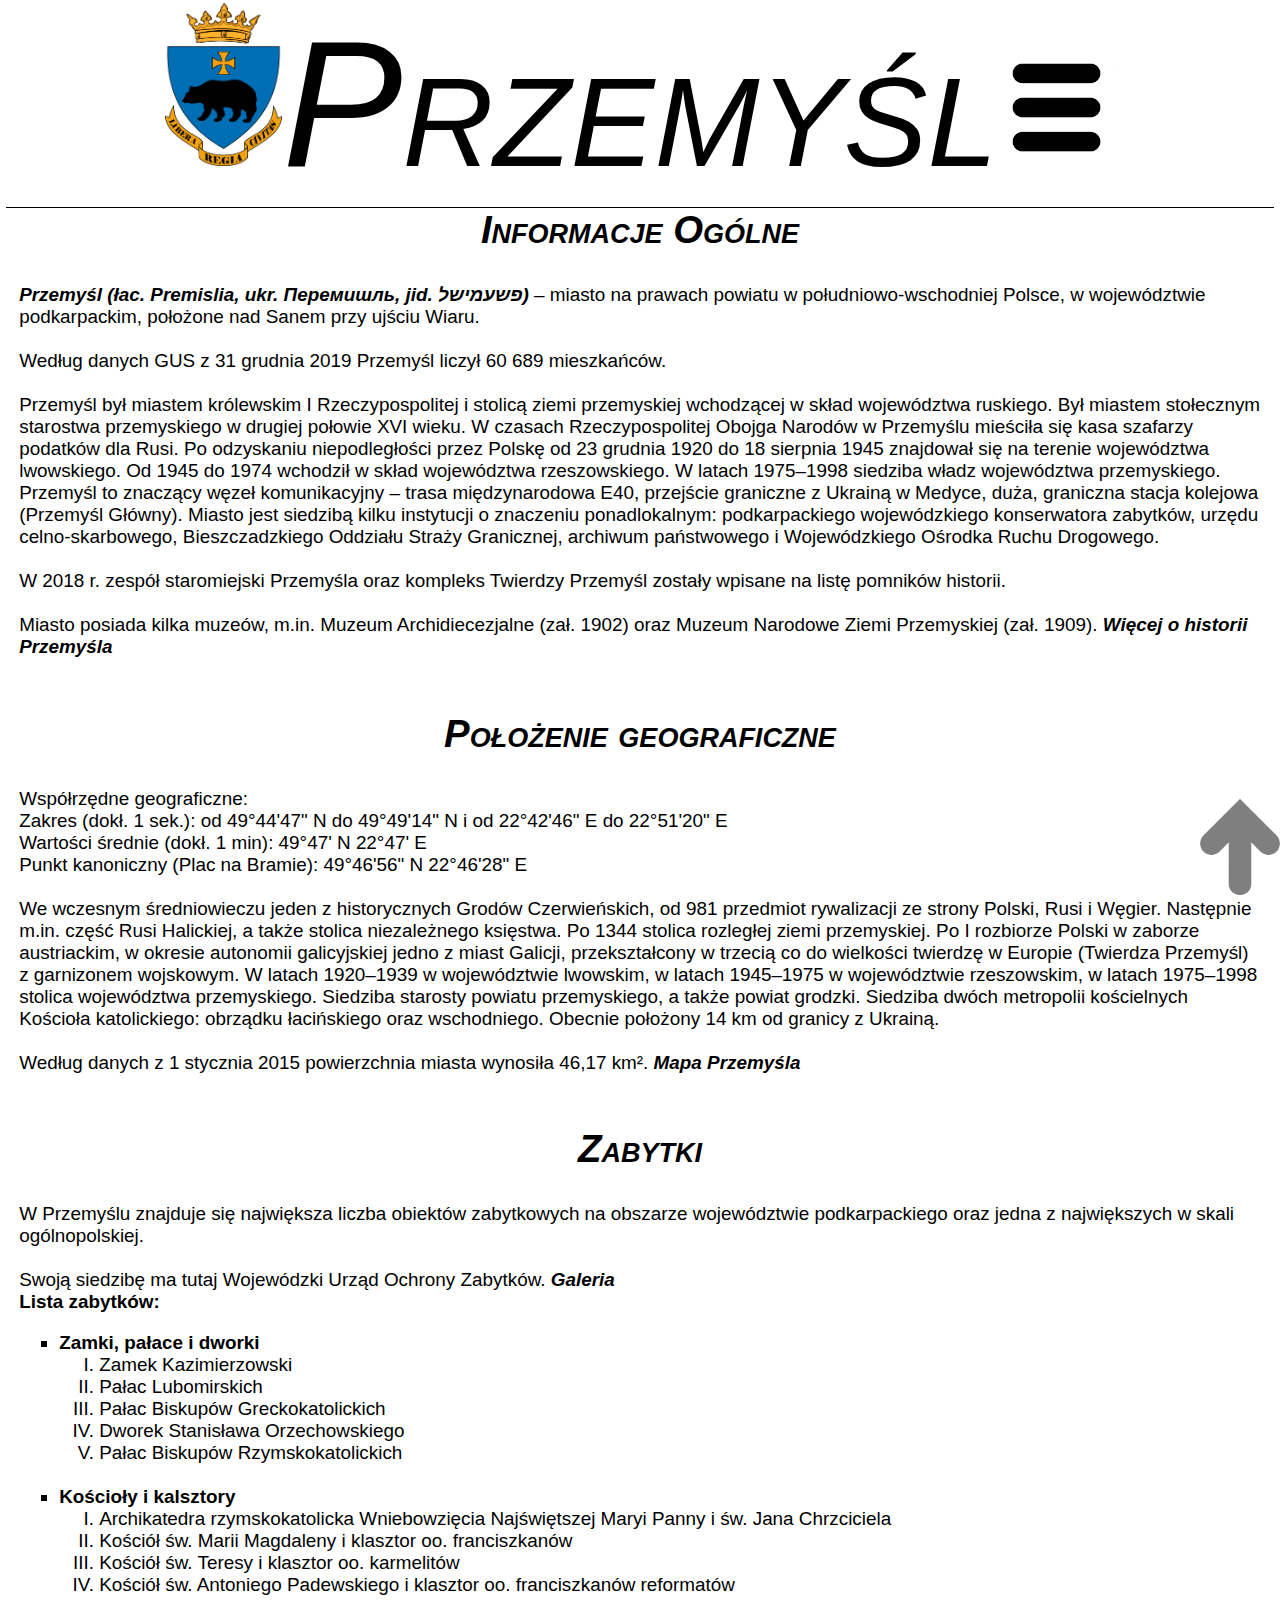
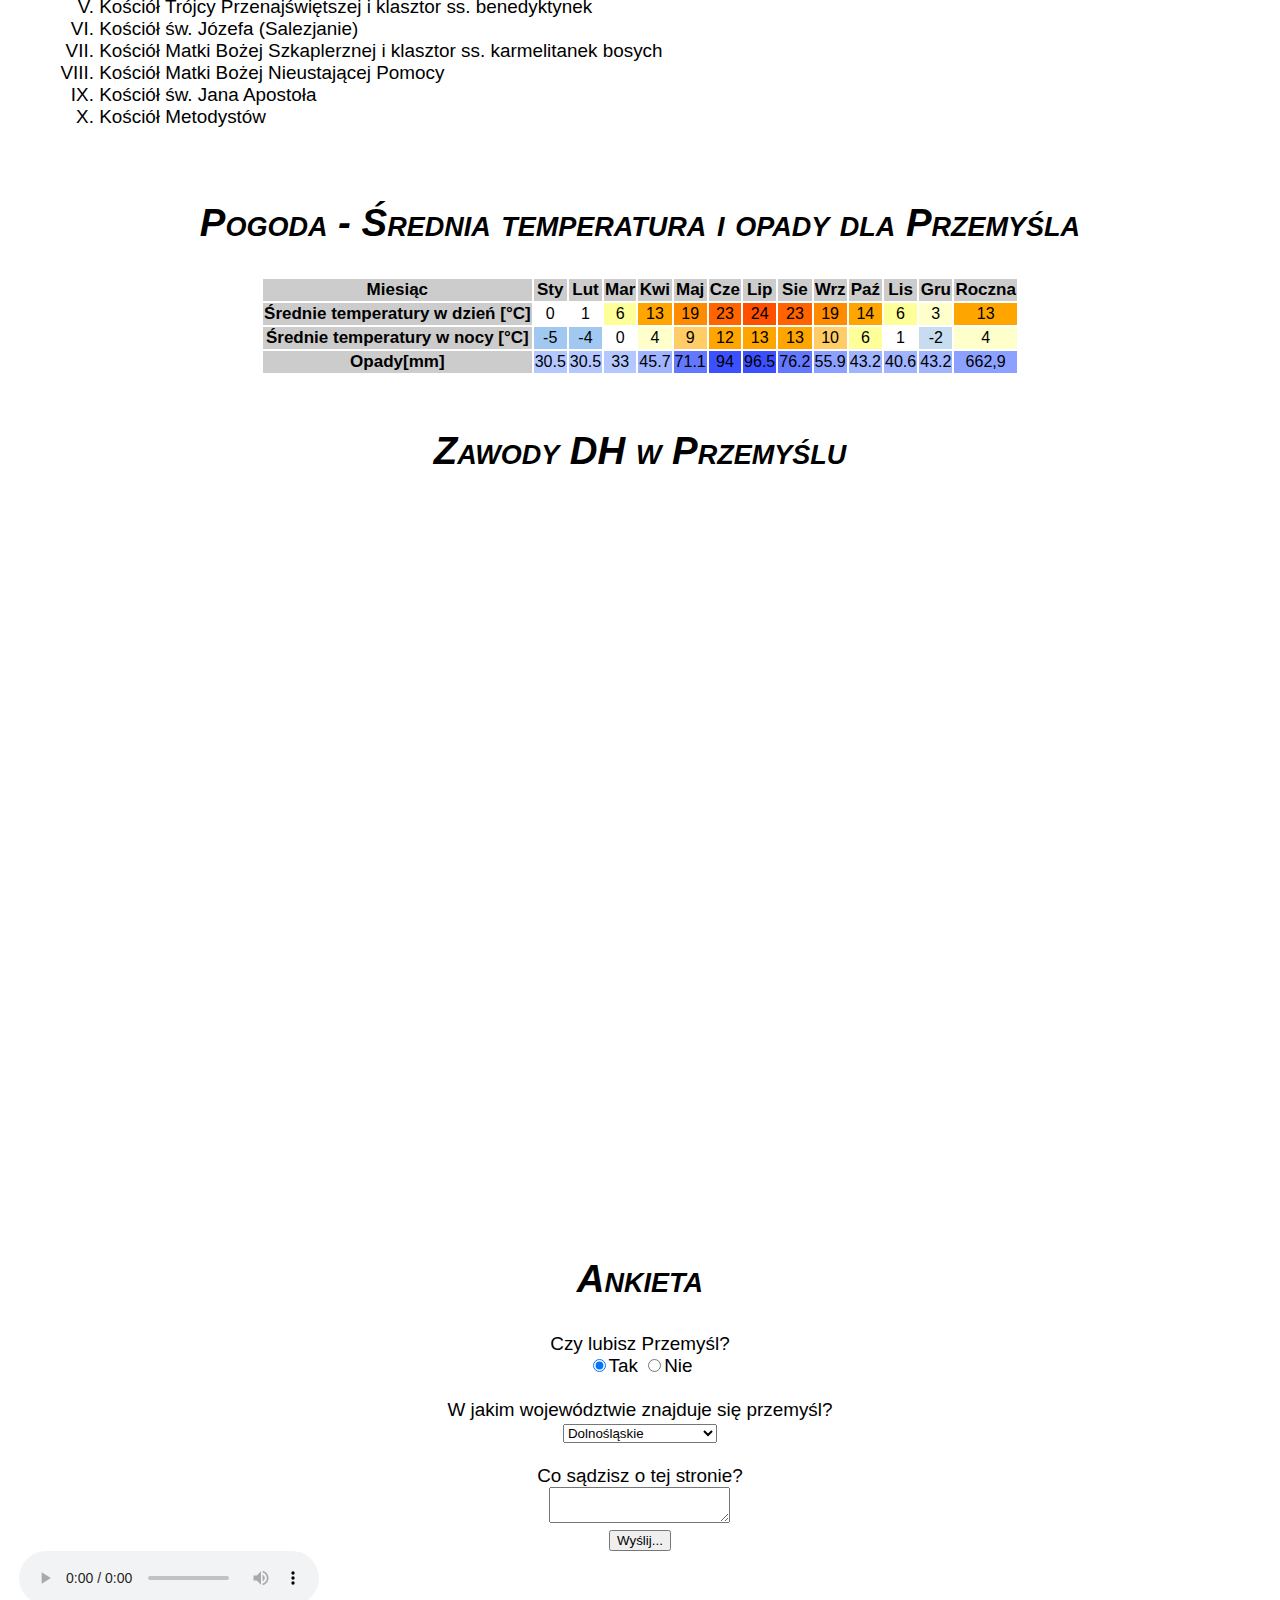
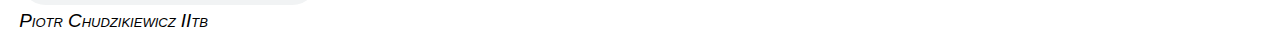
==== commit ef675153: "Add files via upload" ====
--- a/index.html
+++ b/index.html
@@ -9,18 +9,22 @@
 </head>
 
 <body>
-    <div class="upnav" id="myUpnav">
-        <a href="javascript:void(0)" class="closebtn" onclick="closeNav()">&times;</a>
-        <a href="historia.html">Historia miasta</a>
-        <a href="zabytki.html">Więcej zabyków - Galeria</a>
-        <a href="mapa.html">Mapa miasta</a>
-        <a href="https://przemysl.pl/7/strona-glowna.html" target="blank">Strona miasta Przemyśl</a>
-      </div>
+    <div id=Naglowek>
+        <a href="https://pl.wikipedia.org/wiki/Herb_Przemy%C5%9Bla"><img src="img/Herb.png" alt="Herb Przemyśla" class="Herb"></a>Przemyśl<span onclick="openNav()"><img src="img/menu.jpg" alt=Menu class="Herb"></span>
+        <div class="upnav" id="myUpnav">
+            <a href="javascript:void(0)" class="closebtn" onclick="closeNav()">&times;</a>
+            <a href="historia.html">Historia miasta</a>
+            <a href="zabytki.html">Więcej zabyków - Galeria</a>
+            <a href="mapa.html">Mapa miasta</a>
+            <a href="https://przemysl.pl/7/strona-glowna.html" target="blank">Strona miasta Przemyśl</a>
+        </div>
+    </div>
+    <div id=uplink>
+        <a href="#up"><img src="img/strzalka.jpg"></a>
+    </div>
     <div id=main>
-        <div id=Naglowek>
-            <a href="https://pl.wikipedia.org/wiki/Herb_Przemy%C5%9Bla"><img src="img/Herb.png" alt="Herb Przemyśla" class="Herb"></a>Przemyśl<span onclick="openNav()"><img src="img/menu.jpg" alt=Menu class=Herb></span>
-        </div>
-            <div class=Naglowek1>
+            <div class=Naglowek1>
+                <a name="up"></a>
                 <h2>Informacje Ogólne</h2>
             </div>
                 <div>
@@ -64,31 +68,33 @@
                     Swoją siedzibę ma tutaj Wojewódzki Urząd Ochrony Zabytków.
                     <a href="zabytki.html" class=link>Galeria</a>
                     <br>
-                    <b>Lista zabytków:</b>
-                    <ul>
-                        <li><b>Zamki, pałace i dworki</b></li>
-                        <ol>
-                            <li>Zamek Kazimierzowski</li>
-                            <li>Pałac Lubomirskich</li>
-                            <li>Pałac Biskupów Greckokatolickich</li>
-                            <li>Dworek Stanisława Orzechowskiego</li>
-                            <li>Pałac Biskupów Rzymskokatolickich</li>
-                        </ol>
-                        <br>
-                        <li><b>Kościoły i kalsztory</b></li>
-                        <ol>
-                            <li>Archikatedra rzymskokatolicka Wniebowzięcia Najświętszej Maryi Panny i św. Jana Chrzciciela</li>
-                            <li>Kościół św. Marii Magdaleny i klasztor oo. franciszkanów</li>
-                            <li>Kościół św. Teresy i klasztor oo. karmelitów</li>
-                            <li>Kościół św. Antoniego Padewskiego i klasztor oo. franciszkanów reformatów</li>
-                            <li>Kościół Trójcy Przenajświętszej i klasztor ss. benedyktynek</li>
-                            <li>Kościół św. Józefa (Salezjanie)</li>
-                            <li>Kościół Matki Bożej Szkaplerznej i klasztor ss. karmelitanek bosych</li>
-                            <li>Kościół Matki Bożej Nieustającej Pomocy</li>
-                            <li>Kościół św. Jana Apostoła</li>
-                            <li>Kościół Metodystów</li>
-                        </ol>
-                    </ul>
+                    <div class=lista>
+                        Lista zabytków:
+                        <ul>
+                            <li><b>Zamki, pałace i dworki</b></li>
+                            <ol>
+                                <li>Zamek Kazimierzowski</li>
+                                <li>Pałac Lubomirskich</li>
+                                <li>Pałac Biskupów Greckokatolickich</li>
+                                <li>Dworek Stanisława Orzechowskiego</li>
+                                <li>Pałac Biskupów Rzymskokatolickich</li>
+                            </ol>
+                            <br>
+                            <li><b>Kościoły i kalsztory</b></li>
+                            <ol>
+                                <li>Archikatedra rzymskokatolicka Wniebowzięcia Najświętszej Maryi Panny i św. Jana Chrzciciela</li>
+                                <li>Kościół św. Marii Magdaleny i klasztor oo. franciszkanów</li>
+                                <li>Kościół św. Teresy i klasztor oo. karmelitów</li>
+                                <li>Kościół św. Antoniego Padewskiego i klasztor oo. franciszkanów reformatów</li>
+                                <li>Kościół Trójcy Przenajświętszej i klasztor ss. benedyktynek</li>
+                                <li>Kościół św. Józefa (Salezjanie)</li>
+                                <li>Kościół Matki Bożej Szkaplerznej i klasztor ss. karmelitanek bosych</li>
+                                <li>Kościół Matki Bożej Nieustającej Pomocy</li>
+                                <li>Kościół św. Jana Apostoła</li>
+                                <li>Kościół Metodystów</li>
+                            </ol>
+                        </ul>
+                    </div>
                 </div>
 
             <br>
--- a/css/index.css
+++ b/css/index.css
@@ -1,26 +1,48 @@
-body        {margin: 1%;
+body        {margin: 0.5vw;
             font-family: 'Gill Sans', 'Gill Sans MT', Calibri, 'Trebuchet MS', sans-serif;
             font-size: max(0.5cm, 1vw);
+            max-width: 99vw;
+            }
+#main       {transition: margin-top 0.5s;
+            max-width: 97vw;
+            margin: auto;
+            margin-left: 1vw;
+            margin-right: 1vw;
+            }
+.lista      {font-weight: bold;
+            text-decoration: none;
             }
 ol          {list-style-type: upper-roman;
+            font-weight: normal;
             }
 ul          {list-style-type: square;
             }
-#Naglowek   {font-size: 20vw;
+#Naglowek   {font-size: min(20vh, 20vw);
             text-align: center;
             font-variant: small-caps;
             font-style: italic;
+            position: fixed;
+            top: 0;
+            background-color: #FFFFFF;
+            border-bottom: 0.1vh solid black;
+            width: 99vw;
+            }
+#uplink     {position: fixed;
+            bottom: 0;
+            right: 0;
+            opacity: 0.5;
             }
 .Naglowek1  {text-align: center;
             font-variant: small-caps;
             font-style: italic;
-            font-size: 0.5cm;
+            font-size: max(0.5cm, 2vw);
             }
-.Herb       {max-width: 13%;
+.Herb       {max-width: min(13vh, 13vw);
             height: auto;
             }
 .tab        {margin: auto;
-            font-size: 2vw;}
+            font-size: min(0.5cm, 2.9vw);
+            }
 th          {background-color: rgb(204, 204, 204);
             font-size: 90%;
             }
@@ -35,9 +57,9 @@
             padding-top: 0%;
             transition: 0.5s;
             }
-.upnav a    {padding: 10px 10px 10px 20px;
+.upnav a    {padding: min(0.6vh, 0.6vw) 0 min(0.6vh, 0.6vw) 3vw;
             text-decoration: none;
-            font-size: 25px;
+            font-size: min(4vh, 4vw);
             color: rgb(0, 0, 0);
             display: flex;
             transition: 1s;
@@ -50,9 +72,7 @@
             font-size: 36px;
             margin-left: 50px;
             }
-#main       {transition: margin-top 0.5s;
-            }
-#stopka     {text-align: right;
+#stopka     {text-align: left;
             font-style: italic;
             font-variant: small-caps;
             }
@@ -81,7 +101,7 @@
             color: blue;
             }
 #mapa       {width: 97%;
-            height: 50vh;
+            height: 74.6vh;
             margin: auto;
             display: block;
             }
@@ -91,9 +111,12 @@
             margin-right: auto;
             display: block;
             }
-.slideshow-container {max-width: 98%;
+.slideshow-container {max-height: 100vh - min(23.6vh, 23.6vw);
+            max-width: auto;
             position: relative;
-            margin: auto;
+            top: min(1vh, 1vw);
+            margin-left: auto;
+            margin-right: auto;
             }
 .mySlides   {display: none;
             }
@@ -134,7 +157,8 @@
             animation-name: fade;
             animation-duration: 1.5s;
             }
-.gall       {width: 100%;
+.gall       {max-width: 100%;
+            max-height: 100%;
             }
 @-webkit-keyframes fade {from {opacity: .4}
             to {opacity: 1}
